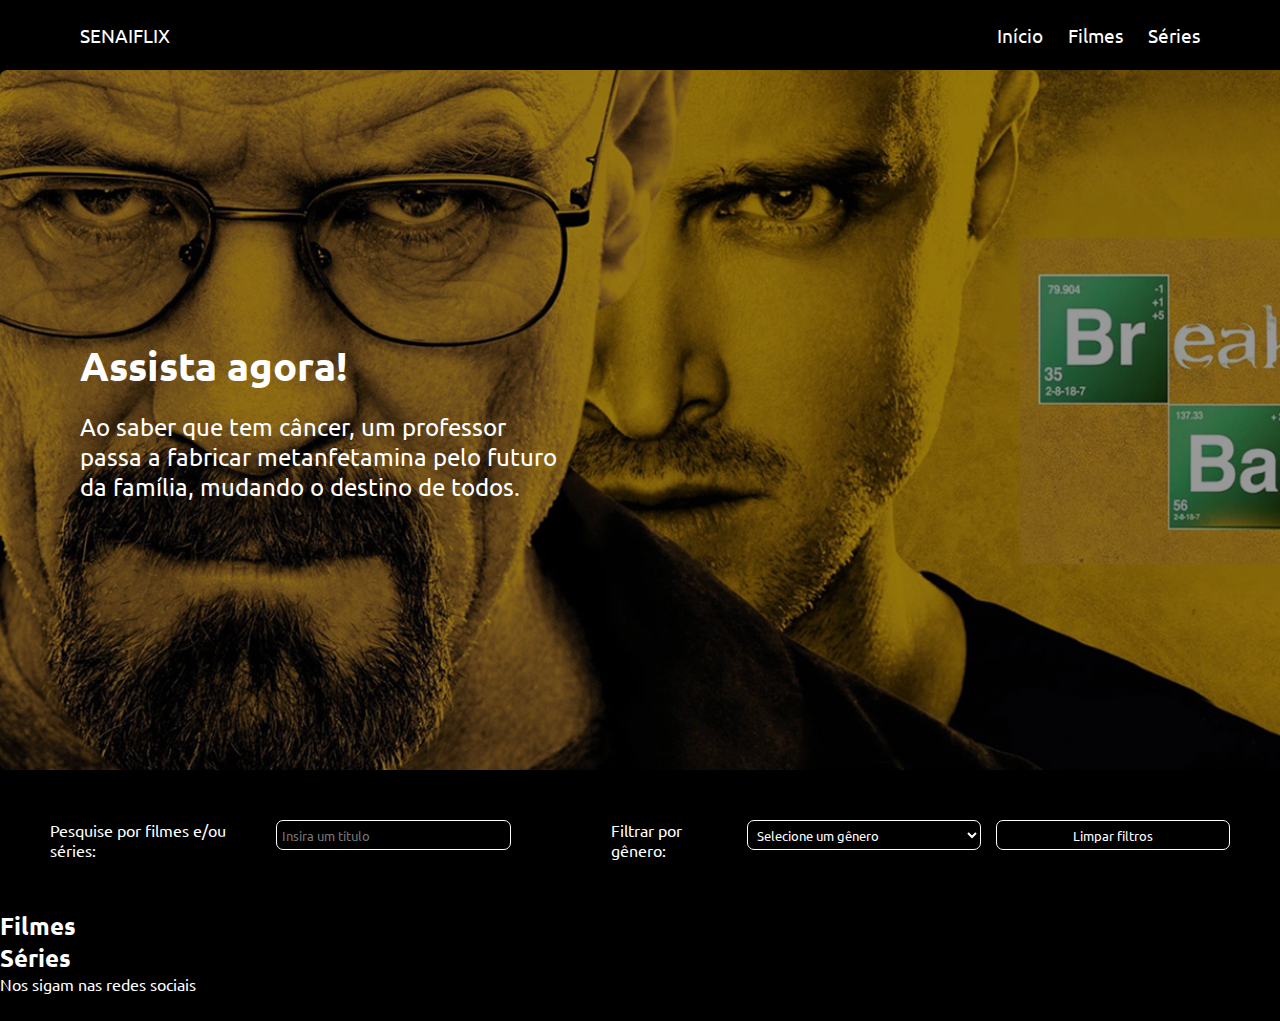
==== home/index.html @ 84ceec92 "Criação da tela home do prejeto SENAIFLIX" ====
<!DOCTYPE html>
<html lang="pt-br">
<head>
    <meta charset="UTF-8">
    <meta name="viewport" content="width=device-width, initial-scale=1.0">
    <title>SENAIFLIX - Filmes e Séries</title>
    <link rel="stylesheet" href="home.css">
</head>
<body>
    <header class="cabecalho">
        <a href="index.html">SENAIFLIX</a>
        <nav>
            <a href="#">Início</a>
            <a href="#titulo - filmes">Filmes</a>
            <a href="#titulo - series">Séries</a>
        </nav>
    </header>
    <main>
        <section class="banner">
            <div class="div-banner">
                <h2>Assista agora!</h2>
                <p>Ao saber que tem câncer, um professor passa a fabricar metanfetamina pelo futuro da família, mudando o destino de todos.</p>
            </div>
        </section>
        <div class="inputs">
            <div class="pesquisa">
                <label for="pesquisar">Pesquise por filmes e/ou séries:</label>
                <input type="text" placeholder="Insira um título" id="pesquisar">
            </div>

            <div class="filtro">
                <label for="">Filtrar por gênero:</label>
                <select name="genero" id="">
                    <option selected value="">Selecione um gênero</option>
                    <option value="Drama">Drama</option>
                    <option value="Romance">Romance</option>
                    <option value="Terror">Terror</option>
                    <option value="Ficção científica">Ficção científica</option>
                    <option value="Thriller">Thriller</option>
                    <option value="Ação">Ação</option>
                    <option value="Comédia">Comédia</option>
                    <option value="Animação">Animação</option>
                    <option value="Aventura">Aventura</option>
                    <option value="Crime">Crime</option>
                    <option value="Fantasia">Fantasia</option>
                    <option value="Mistério">Mistério</option>
                    <option value="Sci-Fi & Fantasy">Sci-Fi & Fantasy</option>
                </select>
                <button class="limpar-filtros">Limpar filtros</button>
            </div>
        </div>
        <section class="filmes-series">
            <h2 id="titulo-filmes">Filmes</h2>
            <div class="card-conteiner">
                <a href="../detalhes-do-filme/" class="card"></a>
                <a href="../detalhes-do-filme/" class="card"></a>
                <a href="../detalhes-do-filme/" class="card"></a>
                <a href="../detalhes-do-filme/" class="card"></a>
                <a href="../detalhes-do-filme/" class="card"></a>
                <a href="../detalhes-do-filme/" class="card"></a>
            </div>
        </section>
        <section class="filmes-series">
            <h2 id="titulo-series">Séries</h2>
            <div class="card-conteiner">
                <a href="../detalhes-do-filme/" class="card"></a>
                <a href="../detalhes-do-filme/" class="card"></a>
                <a href="../detalhes-do-filme/" class="card"></a>
                <a href="../detalhes-do-filme/" class="card"></a>
                <a href="../detalhes-do-filme/" class="card"></a>
                <a href="../detalhes-do-filme/" class="card"></a>
            </div>
        </section>
    </main>
    <footer>
        <p>Nos sigam nas redes sociais</p>
        <div class="imgs">
            <img src="../senaiflix/assets/imgs/mdi_twitter.svg" alt="Logo do Twitter">
            <img src="../senaiflix/assets/imgs/ri_instagram-fill.svg" alt="Logo do Instagram">
            <img src="../senaiflix/assets/imgs/mdi_youtube.svg" alt="Logo do Youtube">
        </div>
    </footer>
</body>
</html>
---- home/home.css ----
@import url('https://fonts.googleapis.com/css2?family=Ubuntu:ital,wght@0,300;0,400;0,500;0,700;1,300;1,400;1,500;1,700&display=swap');

* {
    padding: 0;
    margin: 0;
    box-sizing: border-box;
    
    color: #ffffff;
    font-family: "Ubuntu", sans-serif;
}

body {
    background-color: #000000;
}

.cabecalho {
    display: flex;
    justify-content: space-between;
    align-items: center;

    padding: 25px 80px;
    height: 70px;
    font-size: 1.2em;
}

a {
    text-decoration: none;
}

nav {
    display: flex;
    justify-content: space-between;
    gap: 25px;
}

.banner {
    background-image: url("../senaiflix/assets/imgs/Banner-BB.png");
    background-repeat: no-repeat;
    background-size: cover;
    height: 700px;

    display: flex;
    align-items: center;
    padding: 0 80px;
}

.div-banner {
    display: flex;
    flex-direction: column;
    max-width: 480px;
    gap: 20px;
}

.div-banner p {
    font-size: 1.5em;
}

.div-banner h2 {
    font-size: 2.5em;
}

main {
    display: flex;
    flex-direction: column;
    justify-content: space-between;
}

.inputs {
    display: flex;
    align-items: center;
    padding: 50px;
    gap: 100px;  
}

.filtro, .pesquisa {
    display: flex;
    justify-content: space-between;
    gap: 15px;
}

button {
    text-align: center;
    font-size: 0.8em;
    padding: 5px;
}

button, input, select {
    height: 30px;
    width: 250px;

    background-color: #000000;
    border-radius: 7px;
    border: 1px solid #ffffff;
    padding: 5px;
    color: #ffffff;
}
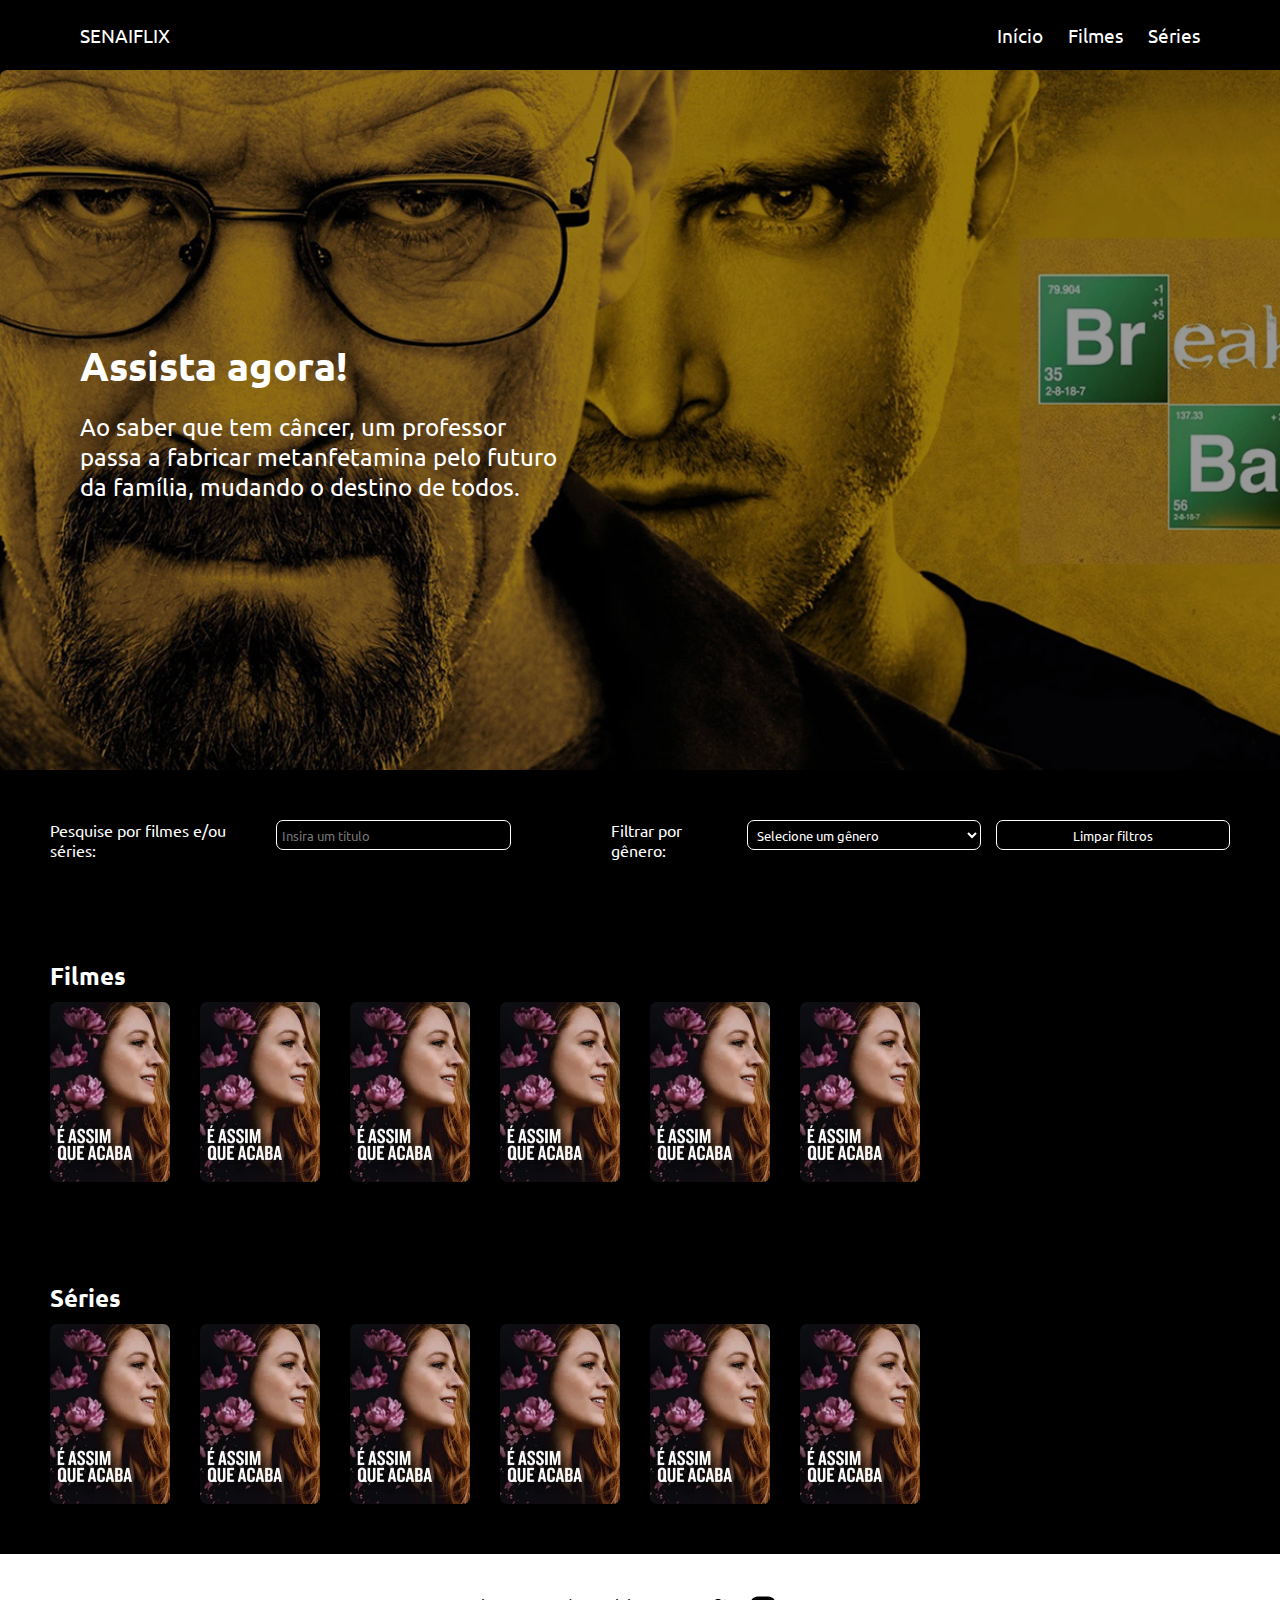
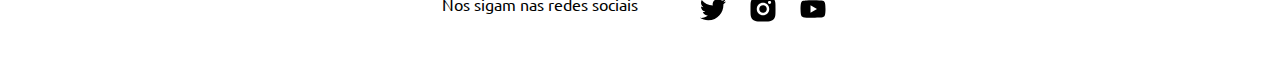
==== commit 6de9c4ab: "Criação da tela home do prejeto SENAIFLIX" ====
--- a/home/index.html
+++ b/home/index.html
@@ -5,6 +5,7 @@
     <meta name="viewport" content="width=device-width, initial-scale=1.0">
     <title>SENAIFLIX - Filmes e Séries</title>
     <link rel="stylesheet" href="home.css">
+    <link rel="stylesheet" href="../senaiflix/assets/styles/global.css">
 </head>
 <body>
     <header class="cabecalho">
@@ -52,23 +53,23 @@
         <section class="filmes-series">
             <h2 id="titulo-filmes">Filmes</h2>
             <div class="card-conteiner">
-                <a href="../detalhes-do-filme/" class="card"></a>
-                <a href="../detalhes-do-filme/" class="card"></a>
-                <a href="../detalhes-do-filme/" class="card"></a>
-                <a href="../detalhes-do-filme/" class="card"></a>
-                <a href="../detalhes-do-filme/" class="card"></a>
-                <a href="../detalhes-do-filme/" class="card"></a>
+                <a href="../detalhes-do-filme/index.html" class="card"></a>
+                <a href="../detalhes-do-filme/index.html" class="card"></a>
+                <a href="../detalhes-do-filme/index.html" class="card"></a>
+                <a href="../detalhes-do-filme/index.html" class="card"></a>
+                <a href="../detalhes-do-filme/index.html" class="card"></a>
+                <a href="../detalhes-do-filme/index.html" class="card"></a>
             </div>
         </section>
         <section class="filmes-series">
             <h2 id="titulo-series">Séries</h2>
             <div class="card-conteiner">
-                <a href="../detalhes-do-filme/" class="card"></a>
-                <a href="../detalhes-do-filme/" class="card"></a>
-                <a href="../detalhes-do-filme/" class="card"></a>
-                <a href="../detalhes-do-filme/" class="card"></a>
-                <a href="../detalhes-do-filme/" class="card"></a>
-                <a href="../detalhes-do-filme/" class="card"></a>
+                <a href="../detalhes-do-filme/index.html" class="card"></a>
+                <a href="../detalhes-do-filme/index.html" class="card"></a>
+                <a href="../detalhes-do-filme/index.html" class="card"></a>
+                <a href="../detalhes-do-filme/index.html" class="card"></a>
+                <a href="../detalhes-do-filme/index.html" class="card"></a>
+                <a href="../detalhes-do-filme/index.html" class="card"></a>
             </div>
         </section>
     </main>
--- a/home/home.css
+++ b/home/home.css
@@ -1,37 +1,4 @@
-@import url('https://fonts.googleapis.com/css2?family=Ubuntu:ital,wght@0,300;0,400;0,500;0,700;1,300;1,400;1,500;1,700&display=swap');
 
-* {
-    padding: 0;
-    margin: 0;
-    box-sizing: border-box;
-    
-    color: #ffffff;
-    font-family: "Ubuntu", sans-serif;
-}
-
-body {
-    background-color: #000000;
-}
-
-.cabecalho {
-    display: flex;
-    justify-content: space-between;
-    align-items: center;
-
-    padding: 25px 80px;
-    height: 70px;
-    font-size: 1.2em;
-}
-
-a {
-    text-decoration: none;
-}
-
-nav {
-    display: flex;
-    justify-content: space-between;
-    gap: 25px;
-}
 
 .banner {
     background-image: url("../senaiflix/assets/imgs/Banner-BB.png");
@@ -93,4 +60,31 @@
     border: 1px solid #ffffff;
     padding: 5px;
     color: #ffffff;
+}
+
+.filmes-series {
+    padding: 50px;
+}
+
+.filmes-series h2 {
+    font-size: 1.5em;
+}
+
+.card-conteiner {
+    width: 100%;
+    height: auto;
+    margin-top: 10px;
+    
+    display: flex;
+    gap: 20px;
+}
+
+.card {
+    height: 180px;
+    width: 120px;
+
+    background-image: url("../senaiflix/assets/imgs/eassimqueacaba.webp");
+    background-size: cover;
+    margin-right: 10px;
+    border-radius: 7px;
 }--- a/senaiflix/assets/styles/global.css
+++ b/senaiflix/assets/styles/global.css
@@ -0,0 +1,61 @@
+@import url('https://fonts.googleapis.com/css2?family=Ubuntu:ital,wght@0,300;0,400;0,500;0,700;1,300;1,400;1,500;1,700&display=swap');
+
+* {
+    padding: 0;
+    margin: 0;
+    box-sizing: border-box;
+    
+    color: #ffffff;
+    font-family: "Ubuntu", sans-serif;
+}
+
+body {
+    background-color: #000000;
+}
+
+.cabecalho {
+    display: flex;
+    justify-content: space-between;
+    align-items: center;
+
+    padding: 25px 80px;
+    height: 70px;
+    font-size: 1.2em;
+}
+
+a {
+    text-decoration: none;
+}
+
+nav {
+    display: flex;
+    justify-content: space-between;
+    gap: 25px;
+}
+
+footer {
+    padding-top: 40px;
+    padding-bottom: 40px;
+    width: 100%;
+    height: auto;
+    background-color: #ffffff;
+    display: flex;
+    justify-content: center;
+    gap: 50px;
+    align-items: center;
+}
+
+footer p {
+    color: #000000;
+    margin-bottom: 10px;
+}
+
+.imgs {
+    display: flex;
+}
+
+img {
+    width: 30px;
+    margin-right: 10px;
+    margin-left: 10px;
+}